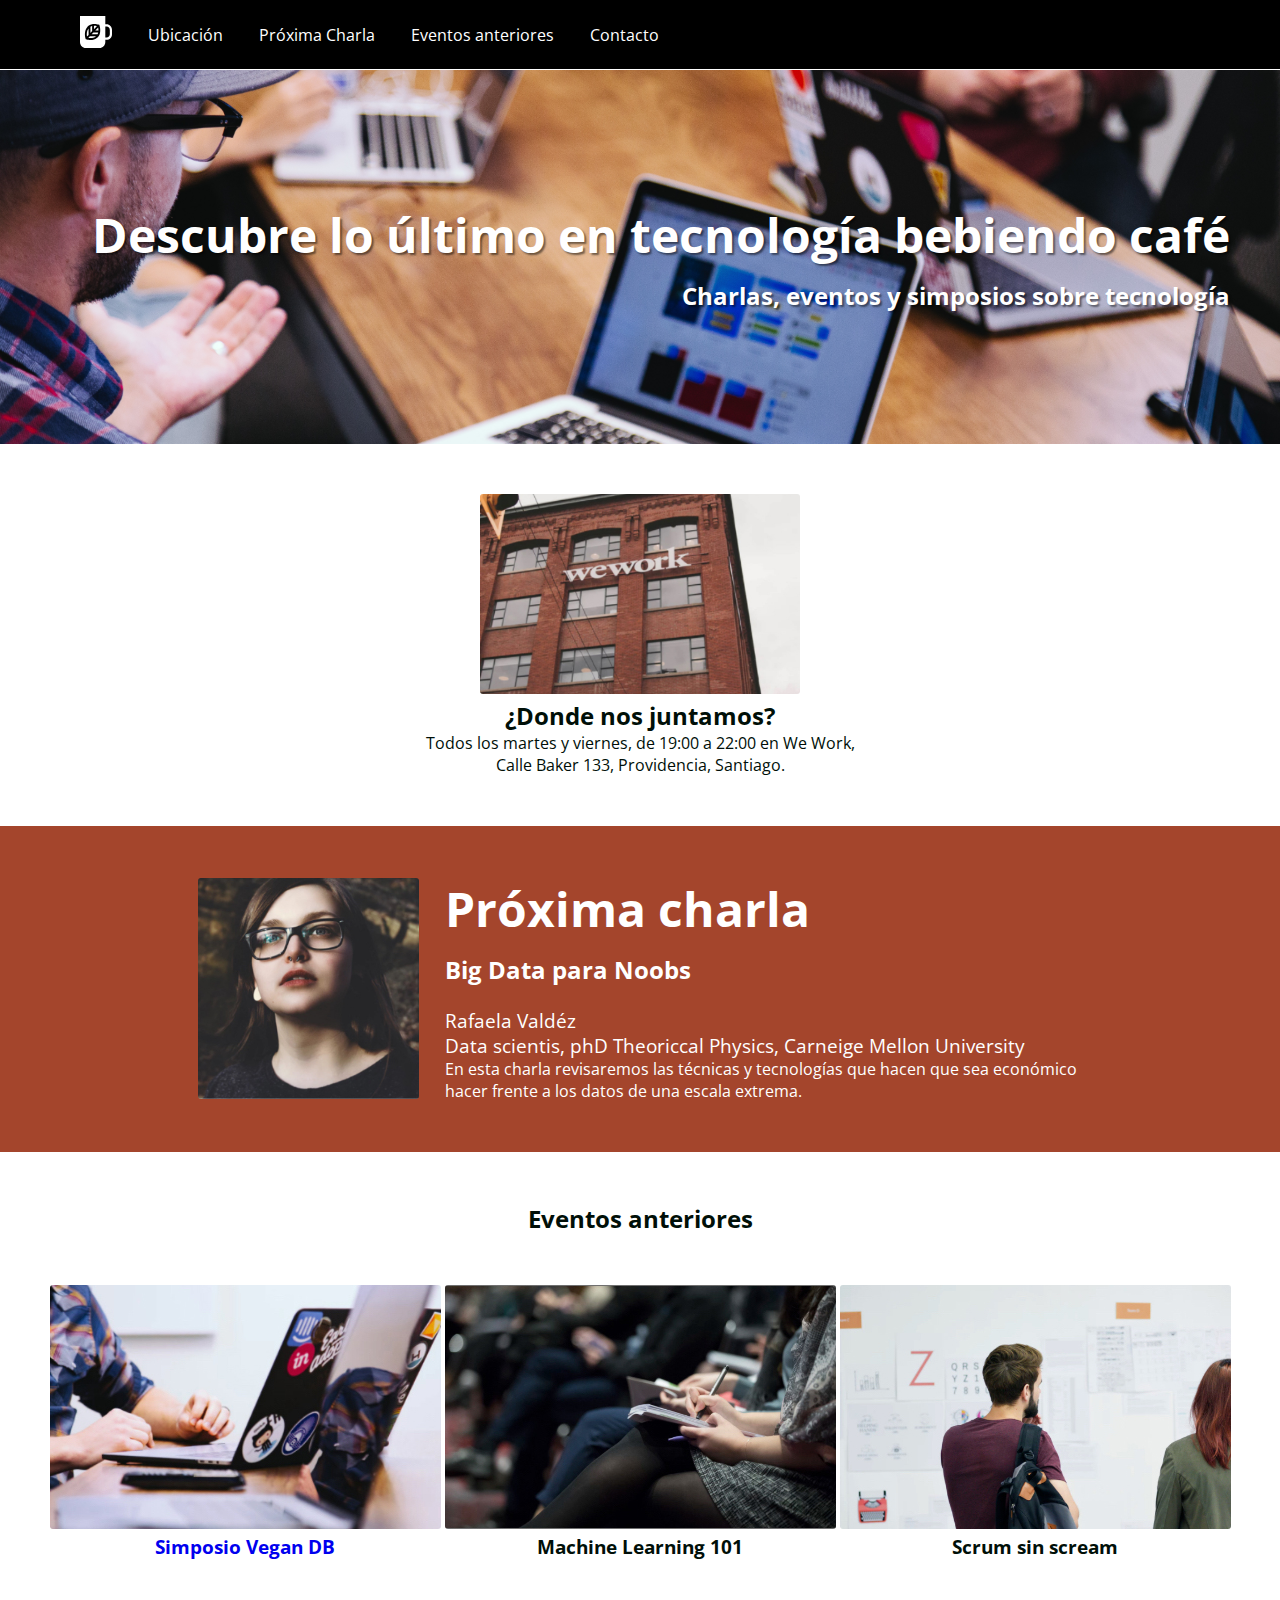
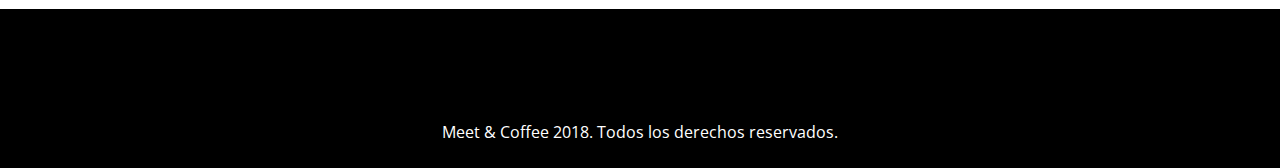
==== index.html @ c04f0432 "first commit meet-coffee" ====
<!DOCTYPE html>
<html lang="es">
<head>
    <meta charset="UTF-8">
    <meta http-equiv="X-UA-Compatible" content="IE=edge">
    <meta name="viewport" content="width=device-width, initial-scale=1.0">
    <meta charset="utf-8">
	<link rel="shortcut icon" type="image/png" href="assets/img/imagenes/favicon.png">
	<meta name="author" content="Pablo Neyra">
	<meta name="description" content="Comparte tus conocimientos tomando café">
	<meta name="keywords" content="charlas, eventos, simposios, tecnología, co-work">
    <!-- Font Awesome -->
    <link rel="stylesheet" href="https://use.fontawesome.com/releases/v5.6.3/css/all.css" integrity="sha384-UHRtZLI+pbxtHCWp1t77Bi1L4ZtiqrqD80Kn4Z8NTSRyMA2Fd33n5dQ8lWUE00s/" crossorigin="anonymous">
    <link rel="stylesheet" href="assets/css/style.css">
    <title>Meet & Coffee</title>
</head>
<body>
    <nav>
        <ul>
            <li class="icono"> 
                <a href="index.html">
                    <svg xmlns="http://www.w3.org/2000/svg" viewBox="0 0 44 44"><path d="M11.8 26l-2.2 2.3c-.5-2.9-.7-7.5 2.2-11.2V26zm-.4 4.1c2.7.5 7.2.7 10.6-2.3h-8.5l-2.1 2.3zm5.3-16.2c-.8.2-1.7.5-2.4.9v8.5l2.4-2.6v-6.8zm2.5-.3v4.6l4-4.2c-1.1-.3-2.5-.5-4-.4zM16 25.2h8.1c.4-.8.7-1.7.9-2.6h-6.6L16 25.2zm28-6.1V25c0 4.3-3.3 7.8-7.4 7.8h-1.8v2.9c0 4.6-3.6 8.3-7.9 8.3h-19C3.6 44 0 40.3 0 35.7V0h34.8v11.4h1.8c4.1 0 7.4 3.5 7.4 7.7zm-16.2.9c.1-2.6-.4-5-.8-6.4-.2-.9-.4-1.4-.4-1.4s-.5-.2-1.4-.4c-1.4-.4-3.6-.9-6.1-.8-.8 0-1.7.1-2.5.3-.8.2-1.6.4-2.4.7-.9.4-1.7.8-2.5 1.5-.6.5-1.1 1-1.6 1.6-4.5 5.4-3.4 12.5-2.6 15.5.2.9.4 1.4.4 1.4s.5.2 1.4.4c2.8.8 9.6 2 14.7-2.7.6-.5 1.1-1.1 1.5-1.7.6-.8 1-1.7 1.4-2.6.3-.8.5-1.7.7-2.6.1-1.1.2-1.9.2-2.8zm13.2-.9c0-2.6-2-4.6-4.4-4.6h-1.8v15.1h1.8c2.4 0 4.4-2.1 4.4-4.6v-5.9zM21 20h4.4c0-1.6-.1-3-.4-4.2L21 20z"/></svg>
                </a> 
            </li>
            <li> <a href="#ubicacion">Ubicación</a></li>
            <li> <a href="#prox-charla">Próxima Charla</a> </li>
            <li> <a href="#eventos">Eventos anteriores</a> </li>
            <li> <a href="#contacto">Contacto</a> </li>
        </ul>
    </nav>

  
    <header class="hero">
        <h1>Descubre lo último en tecnología bebiendo café</h1>
        <h2 class="subtitulo">Charlas, eventos y simposios sobre tecnología</h2>
    </header>

    <section id="ubicacion">
        <img src="assets/img/imagenes/we-work.jpg" alt="">
        <h2>¿Donde nos juntamos?</h2>
        <p>Todos los martes y viernes, de 19:00  a 22:00 en We Work, <br> Calle Baker 133, Providencia, Santiago.</p>
    </section>

    <section id="prox-charla">
        <div class="centrado">
        <img src="assets/img/imagenes/speaker.jpg" alt="" class="speaker">
        <div class="prox-charla">
            <h1>Próxima charla</h1>
          <h2>Big Data para Noobs</h2>
            <br>
          <h3 class="text-light">Rafaela Valdéz</h4>
          <h3 class="text-light">Data scientis, phD Theoriccal Physics, Carneige Mellon University</h5>
          <p>En esta charla revisaremos las técnicas y tecnologías que hacen que sea económico hacer frente a los datos de una escala extrema.</p>
        </div>
        </div>
    </section>

    <section id="eventos">
        <h2>Eventos anteriores</h2>

        <div class="eventos">
            <a href="evento01.html">
            <img src="assets/img/imagenes/simposio-vegan.jpg" alt="">
            <h3>Simposio Vegan DB</h3>
            </a>
        </div>        

        <div class="eventos">
            <img src="assets/img/imagenes/machine-learning.jpg" alt="">
            <h3>Machine Learning 101</h3>
        </div>

        <div class="eventos">
            <img src="assets/img/imagenes/scrum-sin-scream.jpg" alt="">
            <h3>Scrum sin scream</h3>
        </div>


    </section>

	<footer id="contacto">
		<a href="https://github.com"><i class="fab fa-github-square fa-5x"></i></a>
		<a href="https://twitter.com"><i class="fab fa-twitter-square fa-5x"></i></a>
		<a href="https://www.linkedin.com"><i class="fab fa-linkedin fa-5x"></i></a>
	  <p>Meet & Coffee 2018. Todos los derechos reservados.</p>
	</footer>
  
    
</body>
</html>
---- assets/css/style.css ----
@import url('https://fonts.googleapis.com/css2?family=Open+Sans:wght@400;700;800&display=swap');

* {
    margin: 0;
    border: 0;
    padding: 0;   
  }

body{
    text-align: center;
    color: #000f08;
    font-family: 'Open Sans', sans-serif;
    padding-top: 70px;
}  

img{border-radius: 3px;}

a{text-decoration: none;}

.text-light{
    font-weight: 400;
}

h1 {
    font-size: 3em;
    margin-bottom: 0.25em;
  }

nav a{
    color: #fff;
    text-decoration: none;
}

nav a:hover{color: #666;}

nav {
    text-align: left;
    padding: 1rem 4rem;
    position: fixed;
    top: 0;
    width: 100vw;
    margin-bottom: 2%;
    background: #000;
  }
  
  nav ul {list-style-type: none;}
  
  nav ul li {
    display: inline-block;
    margin: 0 1em;
    vertical-align: middle;
  }

svg{
    fill: #fff;
    width: 2rem;
}

.icono {width: 2rem;}

  
  .hero{
      background-image: url('../img/imagenes/bg-hero.png');
      background-repeat: no-repeat, repeat;
      background-size: cover;
      /* position: relative; */
      padding: 8.25rem 3.125rem;
  }

  .hero h1, .hero h2{
      color: #fff;
      text-shadow: 2px 2px 2px rgb(0 0 0 / 50%);
      text-align: right;
    }

    #ubicacion{
        margin-top: 50px;
        margin-right: auto;
        margin-left: auto;
        width: 50%;
    }

    #ubicacion img{
        width: 50%;
    }

    #prox-charla{
        margin-top: 50px;
        padding: 50px;
        background-color: #A4452C;
        white-space: nowrap;
    }

   .centrado{
    width: 75%;
    margin: 0 auto;
    color: #fff;
  }

  .speaker, .prox-charla{
    display: inline-block;
  }

  .speaker{
    width: 25%;
    vertical-align: middle;
  }

  .prox-charla  {
    width: 72.5%;
    vertical-align: middle;
    margin-left: 2.5%;
    white-space: normal;
    text-align: left;
  }


#eventos{margin-top: 50px;}

#eventos h2{margin-bottom: 50px;}

  .eventos{display: inline-block;}

  .eventos div{width: 30%;}

  .eventos div img{width: 75%;}


  footer{
      margin-top: 50px;
      background-color: #000;
      color: #fff;
      padding: 25px;
    }

  footer i {
    margin: 0 0.25em 0.5em 0.25em;
    color: #fff;
    font-size: 4rem !important;
  }




/* EVENTO SIMPOSIO VEGAN */
.evento-vegan{
    margin: auto;
    width: 50%;
    text-align: left;
    margin-top: 25px;
}

.evento-vegan img{
    width: 100%;
    margin: 25px 0;
}

.evento-vegan p{
    font-size: .9rem;
}

.evento-vegan h1{
    font-size: 2rem;
}
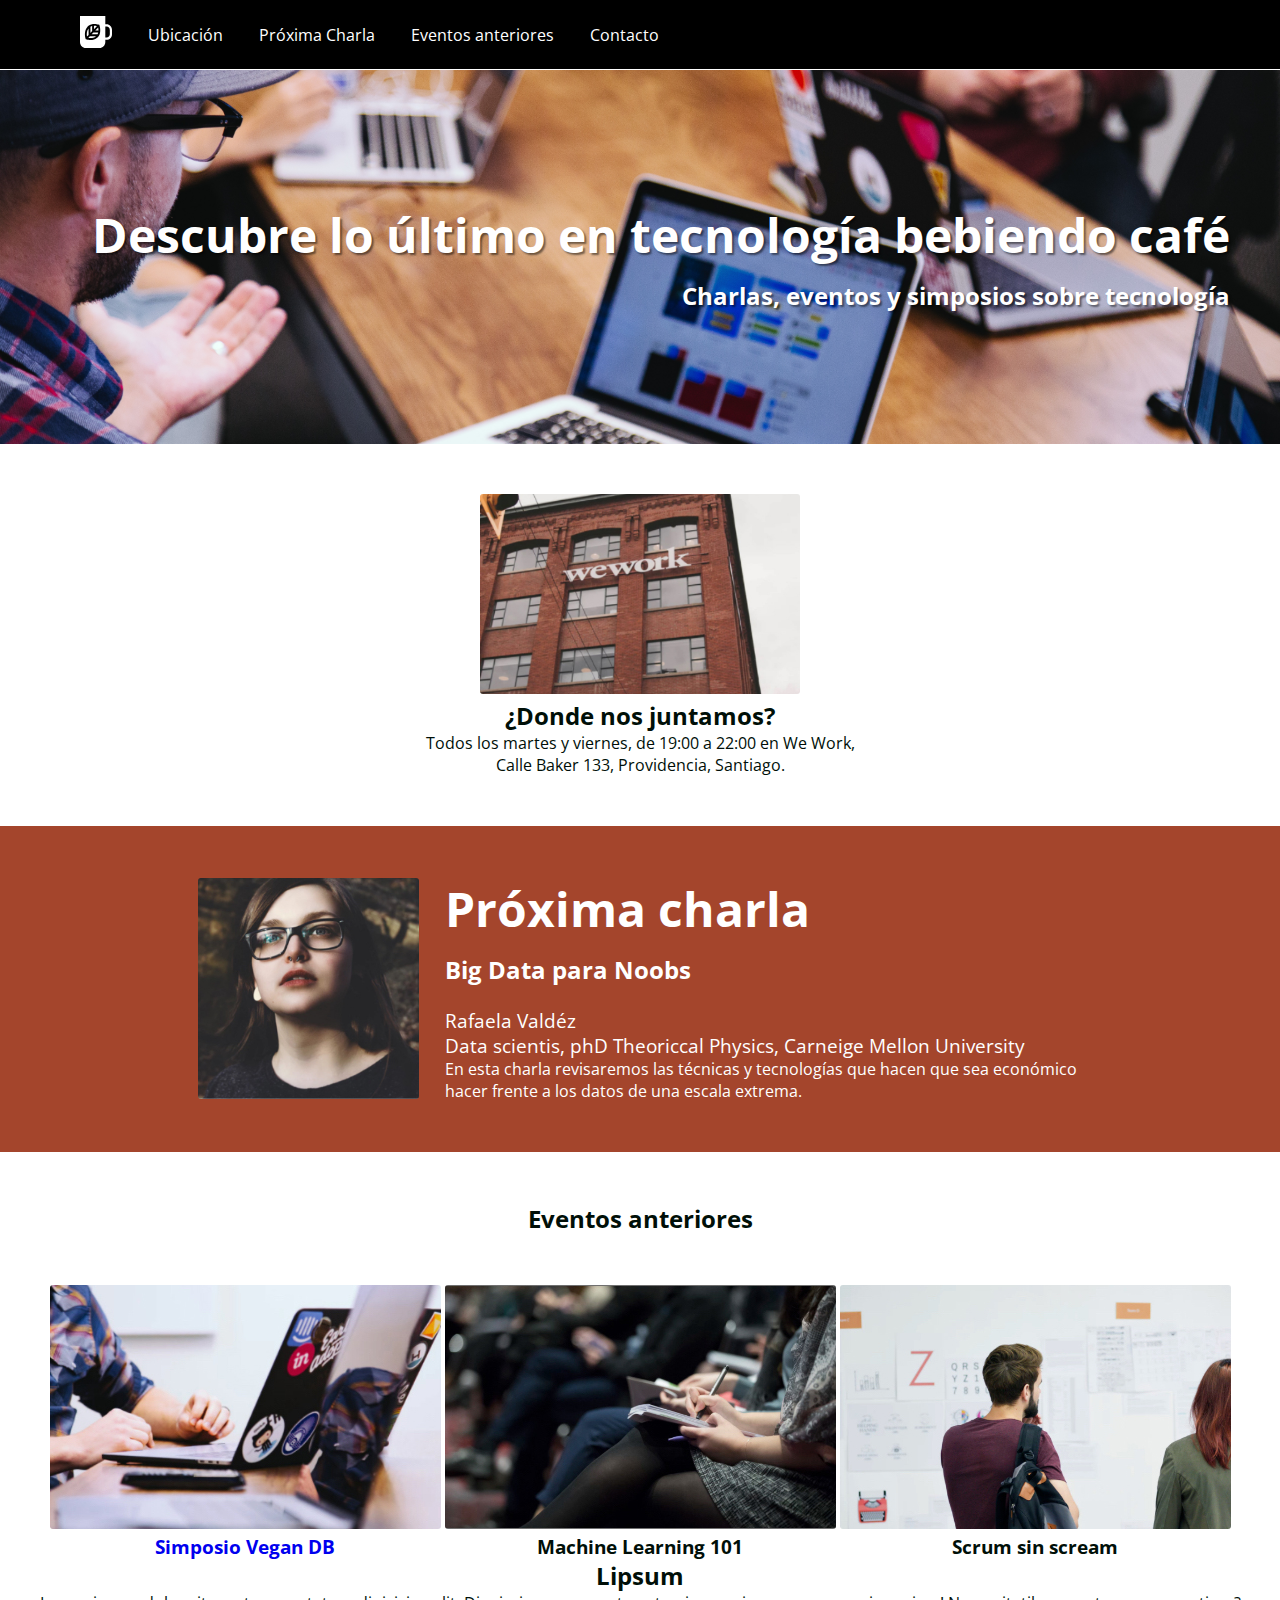
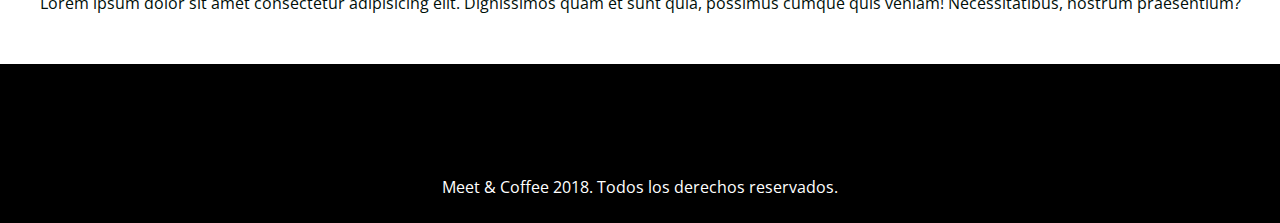
==== commit 4195b2d1: "added new text to the index of meet-coffee proyect" ====
--- a/index.html
+++ b/index.html
@@ -74,8 +74,11 @@
             <img src="assets/img/imagenes/scrum-sin-scream.jpg" alt="">
             <h3>Scrum sin scream</h3>
         </div>
+    </section>
 
-
+    <section>
+        <h2>Lipsum</h2>
+        <p>Lorem ipsum dolor sit amet consectetur adipisicing elit. Dignissimos quam et sunt quia, possimus cumque quis veniam! Necessitatibus, nostrum praesentium?</p>
     </section>
 
 	<footer id="contacto">
